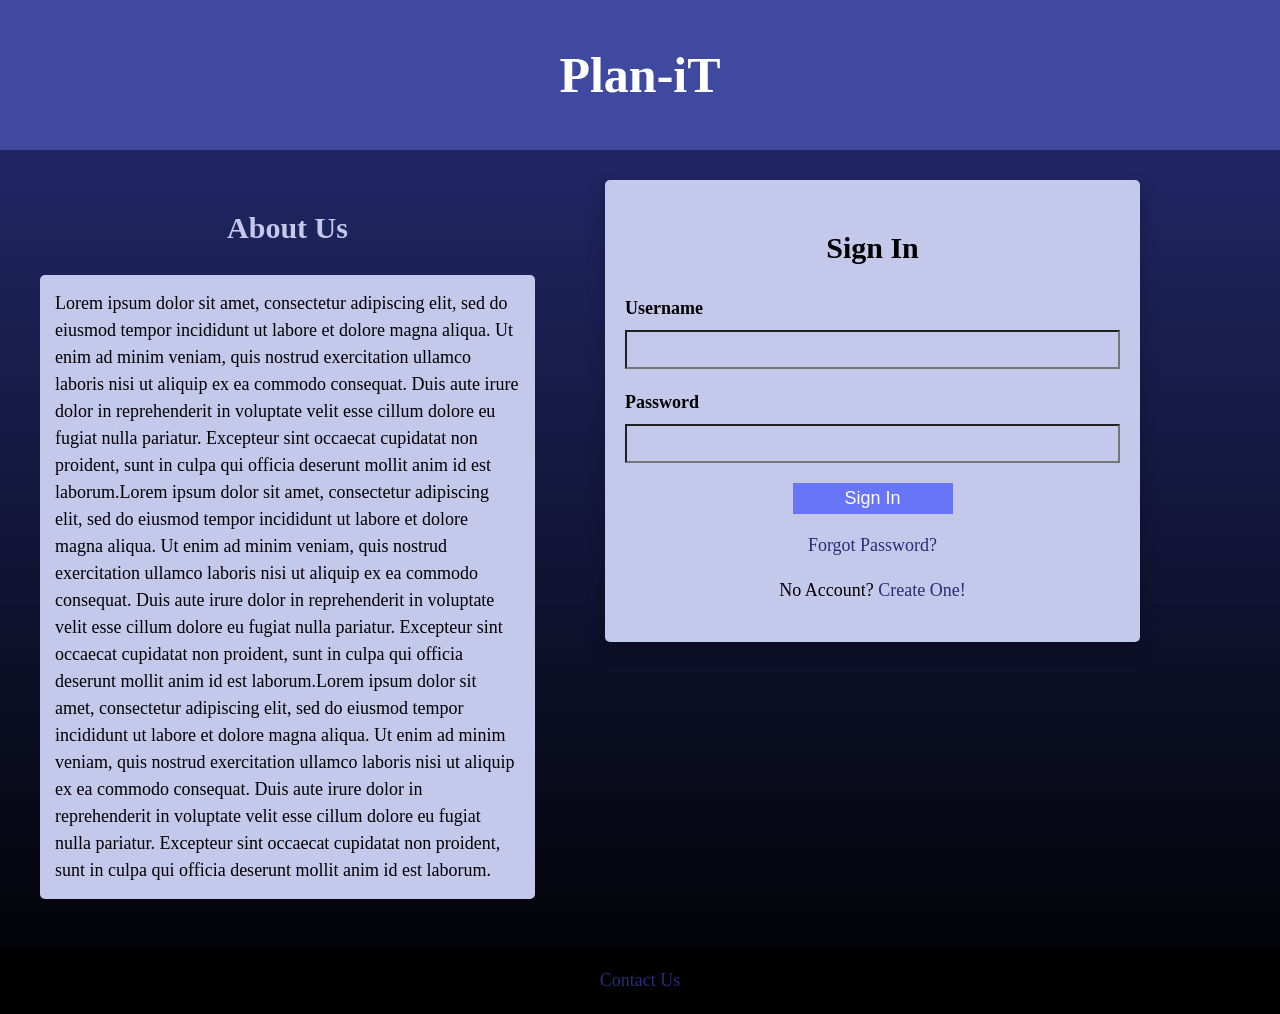
==== index.html @ eb7fbf10 "updating index location - IT" ====
<!doctype html>
<html lang="en">
<head>
	<meta charset="utf-8">
	<meta name="viewport" content="width=device-width, initial-scale=1">
	<title>Homepage</title>
	<link rel="stylesheet" href="front-end/style.css">
</head>

<body>
	<!-- header -->
	<header id ="top" class="header">
		<!-- logo    <img src=""  height="125" alt=""> -->
		<h1>Plan-iT</h1>
	</header>
	
	<!-- main code -->
	<main id="index">
		<div id="about_us">
			<h2>About Us</h2>
			<p>Lorem ipsum dolor sit amet, consectetur adipiscing elit, sed do eiusmod tempor incididunt ut labore et dolore magna aliqua. Ut enim ad minim veniam, quis nostrud exercitation ullamco laboris nisi ut aliquip ex ea commodo consequat. Duis aute irure dolor in reprehenderit in voluptate velit esse cillum dolore eu fugiat nulla pariatur. Excepteur sint occaecat cupidatat non proident, sunt in culpa qui officia deserunt mollit anim id est laborum.Lorem ipsum dolor sit amet, consectetur adipiscing elit, sed do eiusmod tempor incididunt ut labore et dolore magna aliqua. Ut enim ad minim veniam, quis nostrud exercitation ullamco laboris nisi ut aliquip ex ea commodo consequat. Duis aute irure dolor in reprehenderit in voluptate velit esse cillum dolore eu fugiat nulla pariatur. Excepteur sint occaecat cupidatat non proident, sunt in culpa qui officia deserunt mollit anim id est laborum.Lorem ipsum dolor sit amet, consectetur adipiscing elit, sed do eiusmod tempor incididunt ut labore et dolore magna aliqua. Ut enim ad minim veniam, quis nostrud exercitation ullamco laboris nisi ut aliquip ex ea commodo consequat. Duis aute irure dolor in reprehenderit in voluptate velit esse cillum dolore eu fugiat nulla pariatur. Excepteur sint occaecat cupidatat non proident, sunt in culpa qui officia deserunt mollit anim id est laborum.</p>
		</div>
		<div id="sign_in">
			<h2>Sign In</h2>
			<form>
				<div class="form-group">
					<label for="username">Username</label>
					<input type="text" id="username" name="username" required>
				</div>

				<div class="form-group">
					<label for="password">Password</label>
					<input type="password" id="password" name="password" required>
				</div>

				<button type="submit" id="sign_btn">Sign In</button>
				
				<div class="sign_links">
					<p><a href="#">Forgot Password?</a></p>
					<p>No Account? <a href="#">Create One!</a></p>
				</div>
			</form>
		</div>
	</main>
	
	<!-- footer -->
	<footer class="footer">
	  	<!-- Anchor link back to header -->
	  	<a href="front-end/contact.html" >Contact Us</a>

	</footer>

<body>
</body>
</html>
---- front-end/style.css ----
@charset "utf-8";
/* CSS Document */

/* basic styling */
body {
    margin: 0;
    color: #;
    font-size: 18px;
    line-height: 1.5;
	background-image: linear-gradient(to bottom, #262d76, black);
	
}

h1 {
    margin: 0;
    padding: 0 10px;
    text-align: center;
    font-size: 50px;
}

h2 {
    font-size: 30px;
}

h3 {
    font-size: 19px;
}

main {
    margin: 0px 50px;
    padding: 0 10px;
    max-width: 1100px;
	position: relative;
}

a{
	text-decoration:none;
	color:#262d76;
}

a:hover{
	text-decoration:underline;
	font-weight:bold;
}

/* header and footer styling */
.header {
    background-color: #4049a0;
	color: white;
    height: 150px;
    display: flex;
    align-items: center;
    justify-content: center;
}
.footer {
    background-color: black;
    padding: 20px;
    display: flex;
    flex-direction: column;
    gap: 10px;
    text-align: center;
}


/* navigation bar styling */
.navbar {
    font-size: 20px;
}

.navbar ul {
    list-style-type: none;
    background-color: #262d76;
    padding: 0;
    margin: 0;
    display: flex;
    justify-content: center;
    align-items: center;
    height: auto;
    flex-wrap: wrap; 
}

.navbar li {
    margin: 0 10px;
}

.navbar a {
    color: white;
    text-decoration: none;
    padding: 15px;
    display: block;
}

.navbar a:hover {
    background-color: black;
	color: #acfa92;
}

/*intro/sign-in page layout */
#index{
	display: flex;
	justify-content: space-between;
	align-items: flex-start;
	gap: 40px;
	margin: 30px;
}

/* About Us section */
#about_us{
	width: 45%;
}

#about_us h2{
	color: #c4c8eb;
	text-align: center;
}

#about_us p{
	border-radius: 5px;
	background-color: #c4c8eb;
	padding: 15px;
}

/* Sign in section */
#sign_in{
	background-color: #c4c8eb;
	padding: 20px;
	width: 45%;
	border-radius: 5px;
	box-shadow: 0 8px 18px rgba(0,0,0,0.25);
}

#sign_in h2{
	text-align: center;
}

#sign_in form{
	background: none;
	padding: 0;
	margin: 0;
}

#sign_btn{
	background-color:#6875f7 ;
	color:white;
	border:none;
	padding:10px 25px;
	font-size:18px;
	padding: 5px;
	display:block;
	margin:10px auto;
	width:160px;
	cursor:pointer;
}

#sign_btn:hover{
	background-color:#4049a0 ;
	box-shadow: 0 8px 16px rgba(0,0,0,0.2);
}

.sign_links{
	text-align:center;
	margin-top:15px;
}

/* contact form */
.form_page {
    margin: 0 auto !important;   
    max-width: 1100px;
    padding: 0 10px;
}

form {
    background-color: #c4c8eb;
	color: black;
    padding: 40px 30px;
    margin: 40px auto;
    max-width: 600px;
}

form h2 {
    text-align: center;
    margin-bottom: 30px;
}

.form-group {
    display: flex;
    flex-direction: column;
    margin-bottom: 20px;
}

label {
    font-weight: bold;
    margin-bottom: 8px;
    font-size: 18px;
}

input,
textarea {
    padding: 10px 12px;
    border: 1px solid #;
    background-color:#c4c8eb ;
}

textarea {
    height: 120px;
}
#form_btn{
	background-color:#6875f7 ;
	color:white;
	border: thin;
	padding: 5px;
}
#form_btn:hover{
	background-color:#4049a0 ;
	box-shadow: 0 8px 16px rgba(0,0,0,0.2);
	
}


/* Tablets */
@media (max-width : 901px ){
    h1 {
        font-size: 40px;
    }

    .navbar ul {
        font-size: 18px;
    }
	 #index{
        flex-direction: column;
        align-items: center;
    }

    #about_us, #sign_in{
        width: 80%;
    }

    
}

/* Phones */
@media (max-width: 600px) {
    h1 {
        font-size: 32px;
    }

    main {
        padding: 0 12px;
    }

    .navbar ul {
        flex-direction: column;
        padding: 10px 0;
        height: auto;
    }

    .navbar a {
        padding: 10px;
    }

    .dropdown-content {
        position: static;
        box-shadow: none;
        padding: 0;
    }

    
    .author {
        text-align: left;
        margin-top: 8px;
    }

    form {
        padding: 25px 20px;
    }
	#index{
        flex-direction: column;
        gap: 20px;
    }

    #about_us, #sign_in{
        width: 100%;
    }

    #sign_in{
        padding: 15px;
    }
}

@media (max-width: 400px) {
    h1 { font-size: 26px; }

    .cover {
        width: 50px;
        height: 75px;
    }
}
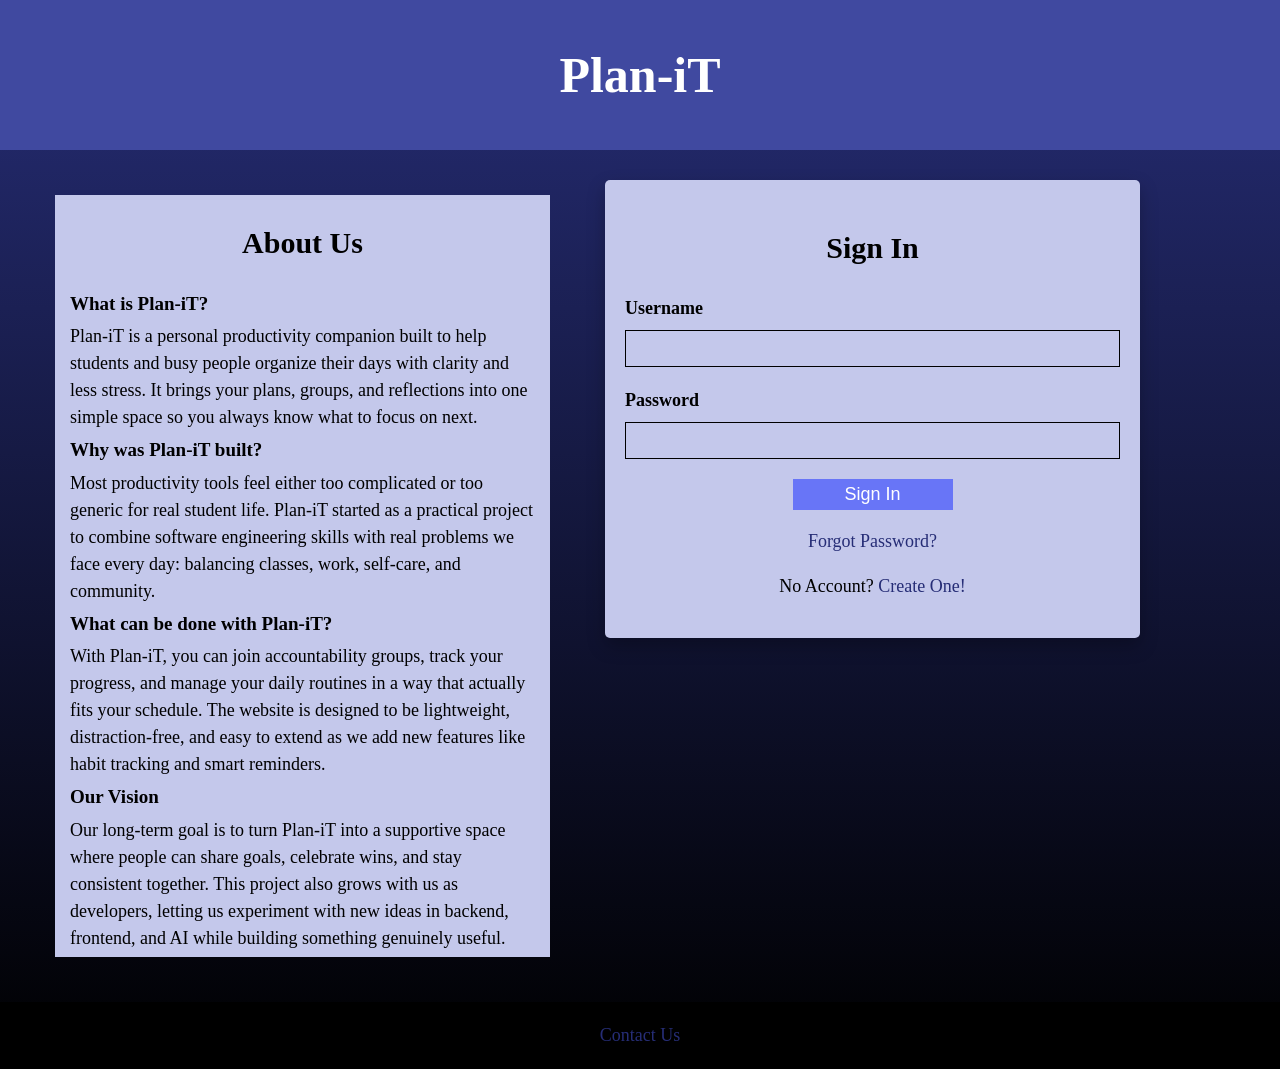
==== commit c38b60fc: "Updating styles and index - IT" ====
--- a/index.html
+++ b/index.html
@@ -5,6 +5,7 @@
 	<meta name="viewport" content="width=device-width, initial-scale=1">
 	<title>Homepage</title>
 	<link rel="stylesheet" href="front-end/style.css">
+	<script src="front-end/auth.js"></script>
 </head>
 
 <body>
@@ -18,7 +19,18 @@
 	<main id="index">
 		<div id="about_us">
 			<h2>About Us</h2>
-			<p>Lorem ipsum dolor sit amet, consectetur adipiscing elit, sed do eiusmod tempor incididunt ut labore et dolore magna aliqua. Ut enim ad minim veniam, quis nostrud exercitation ullamco laboris nisi ut aliquip ex ea commodo consequat. Duis aute irure dolor in reprehenderit in voluptate velit esse cillum dolore eu fugiat nulla pariatur. Excepteur sint occaecat cupidatat non proident, sunt in culpa qui officia deserunt mollit anim id est laborum.Lorem ipsum dolor sit amet, consectetur adipiscing elit, sed do eiusmod tempor incididunt ut labore et dolore magna aliqua. Ut enim ad minim veniam, quis nostrud exercitation ullamco laboris nisi ut aliquip ex ea commodo consequat. Duis aute irure dolor in reprehenderit in voluptate velit esse cillum dolore eu fugiat nulla pariatur. Excepteur sint occaecat cupidatat non proident, sunt in culpa qui officia deserunt mollit anim id est laborum.Lorem ipsum dolor sit amet, consectetur adipiscing elit, sed do eiusmod tempor incididunt ut labore et dolore magna aliqua. Ut enim ad minim veniam, quis nostrud exercitation ullamco laboris nisi ut aliquip ex ea commodo consequat. Duis aute irure dolor in reprehenderit in voluptate velit esse cillum dolore eu fugiat nulla pariatur. Excepteur sint occaecat cupidatat non proident, sunt in culpa qui officia deserunt mollit anim id est laborum.</p>
+			
+			<h3>What is Plan-iT?</h3>
+			<p>Plan‑iT is a personal productivity companion built to help students and busy people organize their days with clarity and less stress. It brings your plans, groups, and reflections into one simple space so you always know what to focus on next.</p> 
+			
+			<h3>Why was Plan-iT built?</h3>
+			<p>Most productivity tools feel either too complicated or too generic for real student life. Plan‑iT started as a practical project to combine software engineering skills with real problems we face every day: balancing classes, work, self‑care, and community.</p>
+			
+			<h3>What can be done with Plan-iT?</h3>
+			<p>With Plan‑iT, you can join accountability groups, track your progress, and manage your daily routines in a way that actually fits your schedule. The website is designed to be lightweight, distraction‑free, and easy to extend as we add new features like habit tracking and smart reminders.</p>
+			
+			<h3>Our Vision</h3>
+			<p>Our long‑term goal is to turn Plan‑iT into a supportive space where people can share goals, celebrate wins, and stay consistent together. This project also grows with us as developers, letting us experiment with new ideas in backend, frontend, and AI while building something genuinely useful.</p>
 		</div>
 		<div id="sign_in">
 			<h2>Sign In</h2>
@@ -37,7 +49,7 @@
 				
 				<div class="sign_links">
 					<p><a href="#">Forgot Password?</a></p>
-					<p>No Account? <a href="#">Create One!</a></p>
+					<p>No Account? <a href="#register.html">Create One!</a></p>
 				</div>
 			</form>
 		</div>
@@ -45,7 +57,6 @@
 	
 	<!-- footer -->
 	<footer class="footer">
-	  	<!-- Anchor link back to header -->
 	  	<a href="front-end/contact.html" >Contact Us</a>
 
 	</footer>
--- a/front-end/style.css
+++ b/front-end/style.css
@@ -24,6 +24,7 @@
 
 h3 {
     font-size: 19px;
+	margin: 5px 15px;
 }
 
 main {
@@ -107,17 +108,18 @@
 /* About Us section */
 #about_us{
 	width: 45%;
+	background-color: #c4c8eb;
+	margin: 15px;
 }
 
 #about_us h2{
-	color: #c4c8eb;
 	text-align: center;
 }
+
 
 #about_us p{
 	border-radius: 5px;
-	background-color: #c4c8eb;
-	padding: 15px;
+	margin: 5px 15px; 
 }
 
 /* Sign in section */
@@ -197,7 +199,7 @@
 input,
 textarea {
     padding: 10px 12px;
-    border: 1px solid #;
+    border: 1px solid black;
     background-color:#c4c8eb ;
 }
 
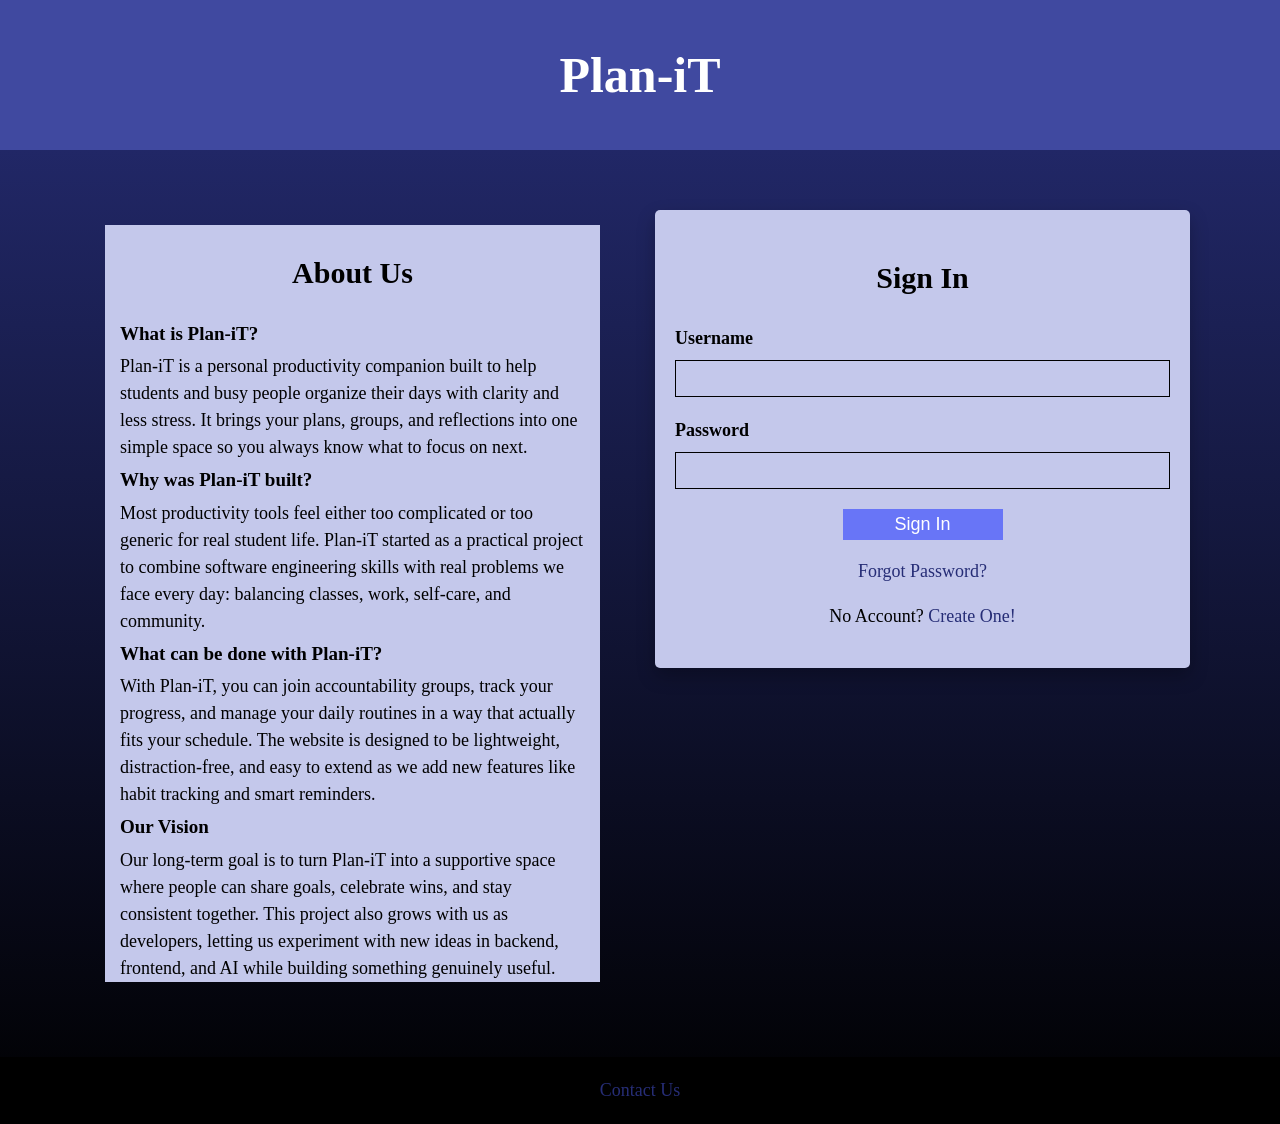
==== commit bec86d5f: "button and registration link updates - IT" ====
--- a/index.html
+++ b/index.html
@@ -45,11 +45,11 @@
 					<input type="password" id="password" name="password" required>
 				</div>
 
-				<button type="submit" id="sign_btn">Sign In</button>
+				<button class="btn" type="submit">Sign In</button>
 				
 				<div class="sign_links">
 					<p><a href="#">Forgot Password?</a></p>
-					<p>No Account? <a href="#register.html">Create One!</a></p>
+					<p>No Account? <a href="front-end/register.html">Create One!</a></p>
 				</div>
 			</form>
 		</div>
--- a/front-end/style.css
+++ b/front-end/style.css
@@ -28,10 +28,9 @@
 }
 
 main {
-    margin: 0px 50px;
-    padding: 0 10px;
+    margin: 0 auto;
+    padding: 20px;
     max-width: 1100px;
-	position: relative;
 }
 
 a{
@@ -99,10 +98,11 @@
 /*intro/sign-in page layout */
 #index{
 	display: flex;
-	justify-content: space-between;
-	align-items: flex-start;
-	gap: 40px;
-	margin: 30px;
+    justify-content: center;
+    align-items: flex-start;
+    gap: 40px;
+    margin: 40px auto;
+    flex-wrap: wrap;
 }
 
 /* About Us section */
@@ -119,7 +119,7 @@
 
 #about_us p{
 	border-radius: 5px;
-	margin: 5px 15px; 
+	margin: 0px 15px; 
 }
 
 /* Sign in section */
@@ -131,6 +131,7 @@
 	box-shadow: 0 8px 18px rgba(0,0,0,0.25);
 }
 
+/* Sign-in section */
 #sign_in h2{
 	text-align: center;
 }
@@ -141,7 +142,7 @@
 	margin: 0;
 }
 
-#sign_btn{
+.btn{
 	background-color:#6875f7 ;
 	color:white;
 	border:none;
@@ -154,7 +155,7 @@
 	cursor:pointer;
 }
 
-#sign_btn:hover{
+.btn hover{
 	background-color:#4049a0 ;
 	box-shadow: 0 8px 16px rgba(0,0,0,0.2);
 }
@@ -206,17 +207,6 @@
 textarea {
     height: 120px;
 }
-#form_btn{
-	background-color:#6875f7 ;
-	color:white;
-	border: thin;
-	padding: 5px;
-}
-#form_btn:hover{
-	background-color:#4049a0 ;
-	box-shadow: 0 8px 16px rgba(0,0,0,0.2);
-	
-}
 
 
 /* Tablets */
